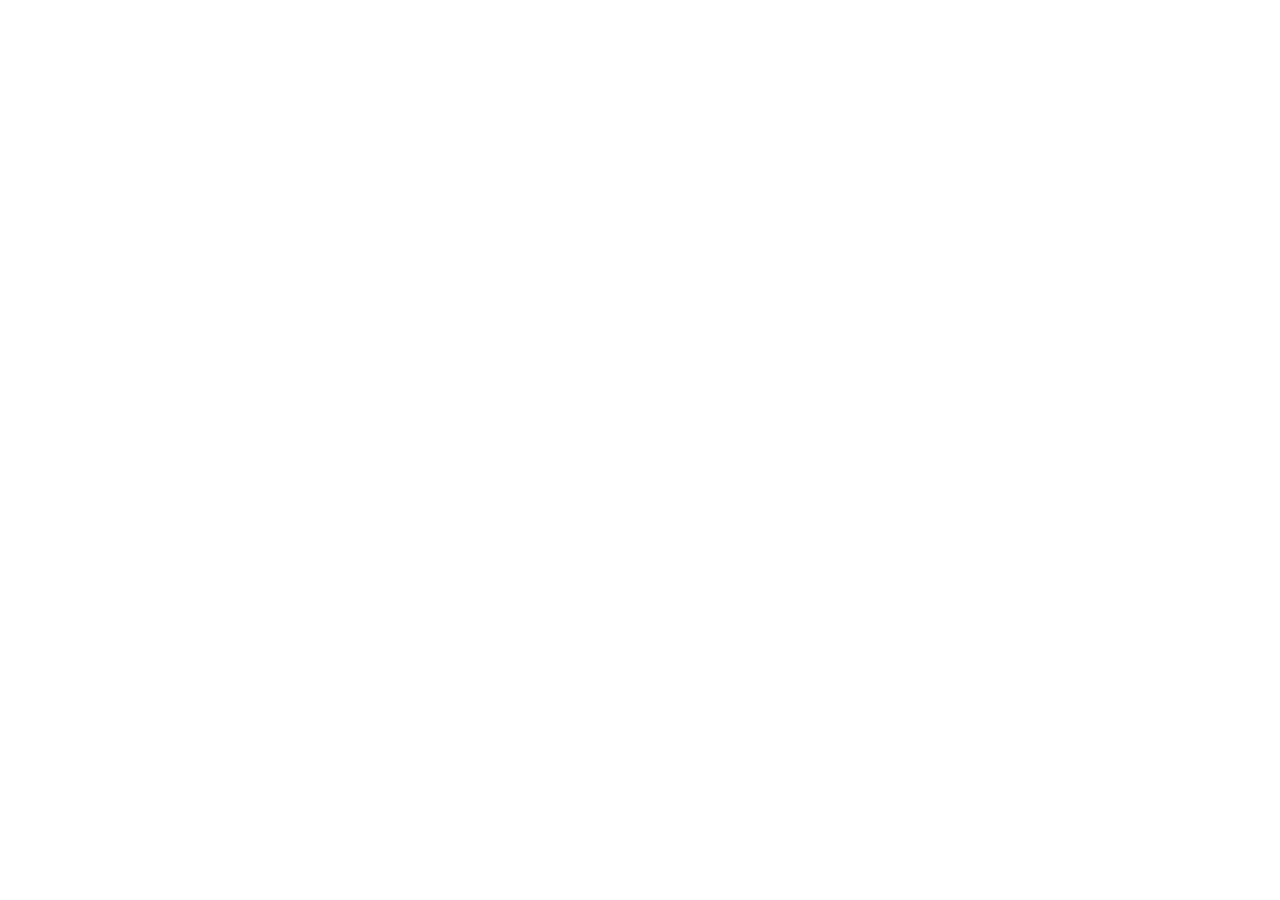
==== html/index.html @ 3e8e77e6 "estructura" ====
<!DOCTYPE html>
<html lang="es"> 
<head>
<meta charset="UTF-8">
<meta name="viewport" content="width=device-width, initial-scale=1.0">
<title>Presentacion</title>
<link rel="stylesheet" href="../CSS/stilos.css">
<link rel="preconnect" href="https://fonts.googleapis.com">
<link rel="preconnect" href="https://fonts.gstatic.com" crossorigin>
<link href="https://fonts.googleapis.com/css2?family=Glegoo:wght@400;700&display=swap" rel="stylesheet">
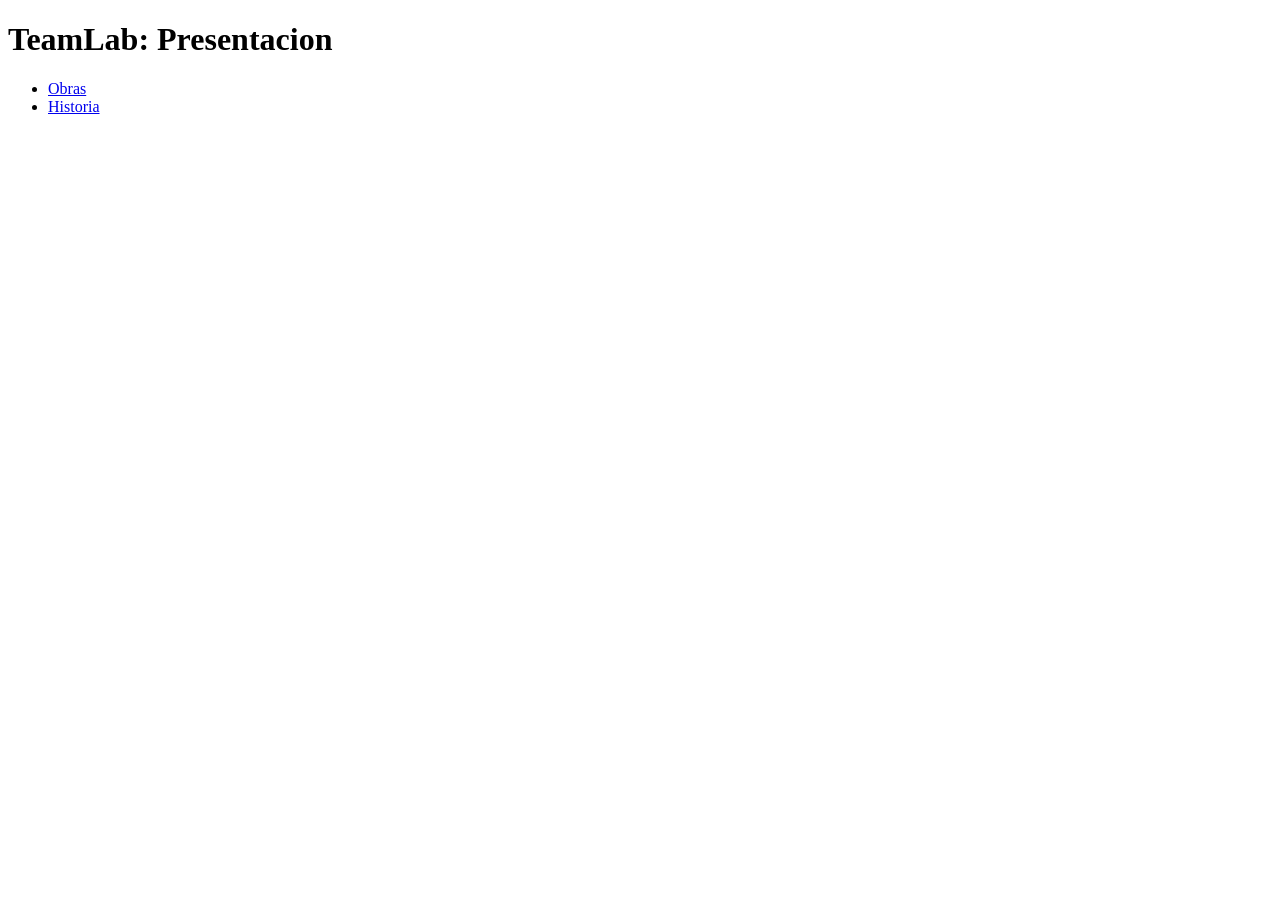
==== commit 47b08e4b: "+body y header" ====
--- a/html/index.html
+++ b/html/index.html
@@ -7,4 +7,15 @@
 <link rel="stylesheet" href="../CSS/stilos.css">
 <link rel="preconnect" href="https://fonts.googleapis.com">
 <link rel="preconnect" href="https://fonts.gstatic.com" crossorigin>
-<link href="https://fonts.googleapis.com/css2?family=Glegoo:wght@400;700&display=swap" rel="stylesheet">+<link href="https://fonts.googleapis.com/css2?family=Glegoo:wght@400;700&display=swap" rel="stylesheet">
+</head>
+<body>
+ <header>
+        <h1>TeamLab: Presentacion</h1>
+        <nav>
+            <ul>
+                <li><a href="obras.html">Obras</a></li>
+                <li><a href="historia.html">Historia</a></li>
+            </ul>
+        </nav>
+</header>
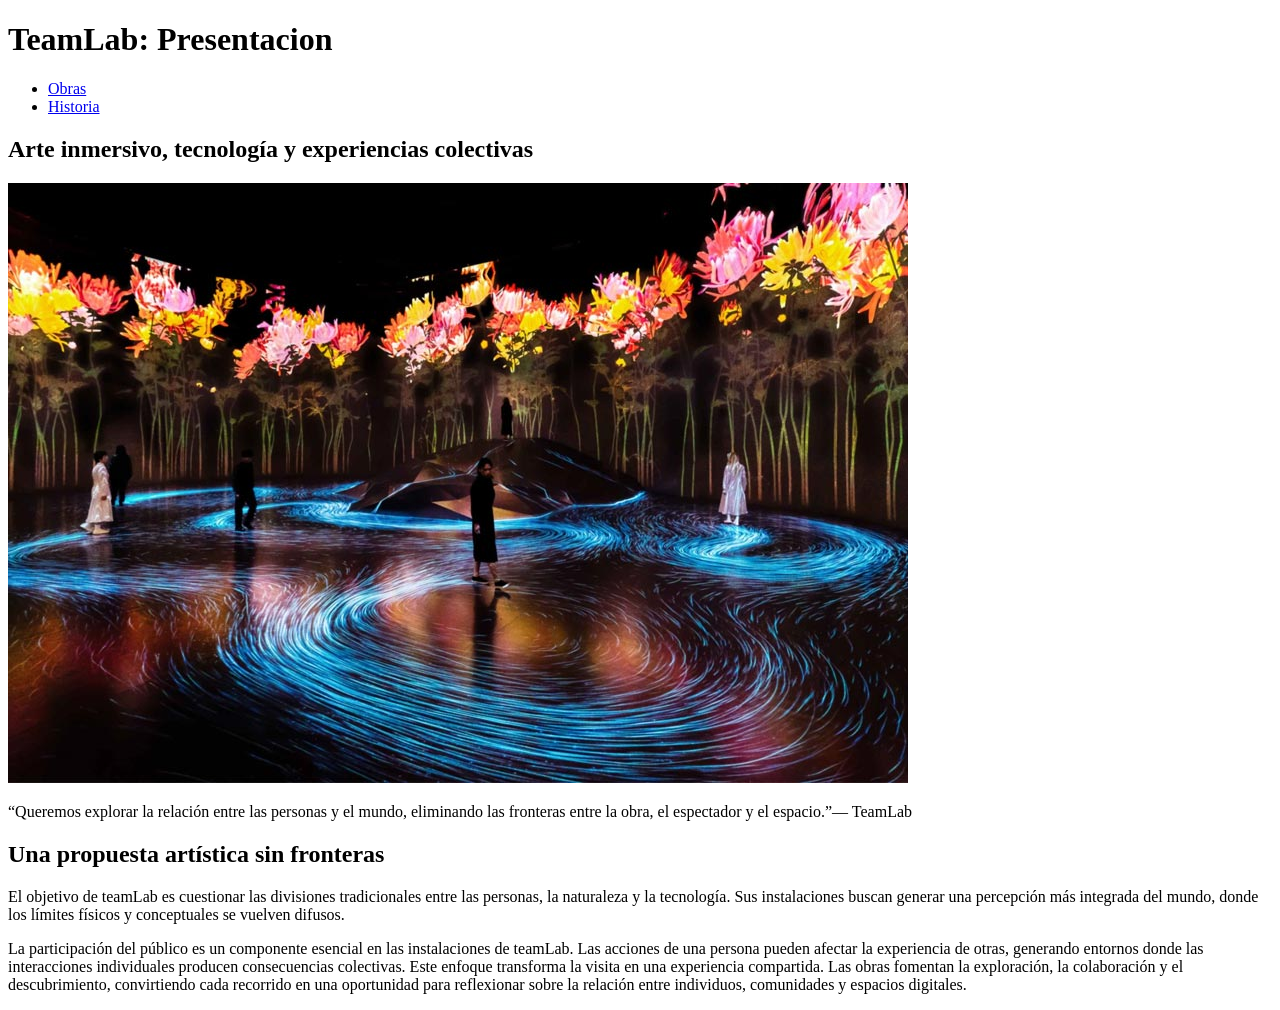
==== commit 17fcf24a: "+main, section y textos con informacion" ====
--- a/html/index.html
+++ b/html/index.html
@@ -18,4 +18,18 @@
                 <li><a href="historia.html">Historia</a></li>
             </ul>
         </nav>
-</header>+</header>
+<main>       
+ <section>
+    <h2> Arte inmersivo, tecnología y experiencias colectivas</h2>
+       <img src="../imagenes/teamlab-2.jpg" alt="Obra de teamLab">
+       <p>“Queremos explorar la relación entre las personas y el mundo, eliminando las fronteras entre la obra, el espectador y el espacio.”— TeamLab</p>
+</section>
+<section>
+    <h2>Una propuesta artística sin fronteras</h2>
+       <p>El objetivo de teamLab es cuestionar las divisiones tradicionales entre las personas, la naturaleza y la tecnología. Sus instalaciones buscan generar una percepción más integrada del mundo, donde los límites físicos y conceptuales se vuelven difusos.</p>      
+</section>
+<p>La participación del público es un componente esencial en las instalaciones de teamLab. Las acciones de una persona pueden afectar la experiencia de otras, generando entornos donde las interacciones individuales producen consecuencias colectivas.
+Este enfoque transforma la visita en una experiencia compartida. Las obras fomentan la exploración, la colaboración y el descubrimiento, convirtiendo cada recorrido en una oportunidad para reflexionar sobre la relación entre individuos, comunidades y espacios digitales.</p>
+</section>
+</main>
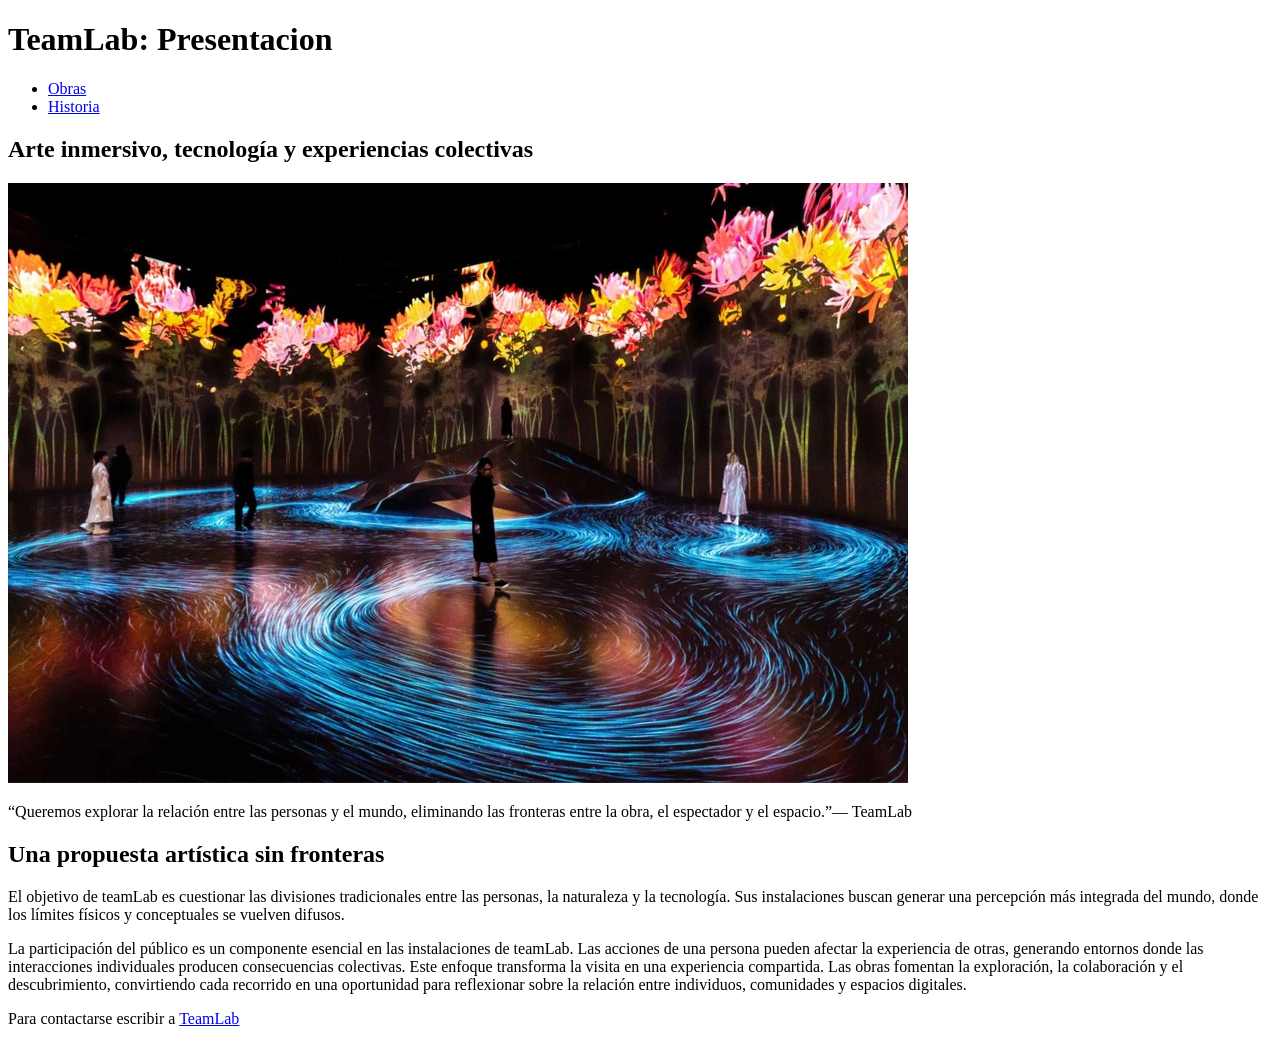
==== commit 02e2b3a0: "footer" ====
--- a/html/index.html
+++ b/html/index.html
@@ -29,7 +29,13 @@
     <h2>Una propuesta artística sin fronteras</h2>
        <p>El objetivo de teamLab es cuestionar las divisiones tradicionales entre las personas, la naturaleza y la tecnología. Sus instalaciones buscan generar una percepción más integrada del mundo, donde los límites físicos y conceptuales se vuelven difusos.</p>      
 </section>
-<p>La participación del público es un componente esencial en las instalaciones de teamLab. Las acciones de una persona pueden afectar la experiencia de otras, generando entornos donde las interacciones individuales producen consecuencias colectivas.
+<section>
+    <p>La participación del público es un componente esencial en las instalaciones de teamLab. Las acciones de una persona pueden afectar la experiencia de otras, generando entornos donde las interacciones individuales producen consecuencias colectivas.
 Este enfoque transforma la visita en una experiencia compartida. Las obras fomentan la exploración, la colaboración y el descubrimiento, convirtiendo cada recorrido en una oportunidad para reflexionar sobre la relación entre individuos, comunidades y espacios digitales.</p>
 </section>
-</main>+</main>
+<footer>
+      <p>Para contactarse escribir a <a href="mailto:teamlab@artedigital.com">TeamLab</a></p>   
+    </footer>
+  </body>
+</html>
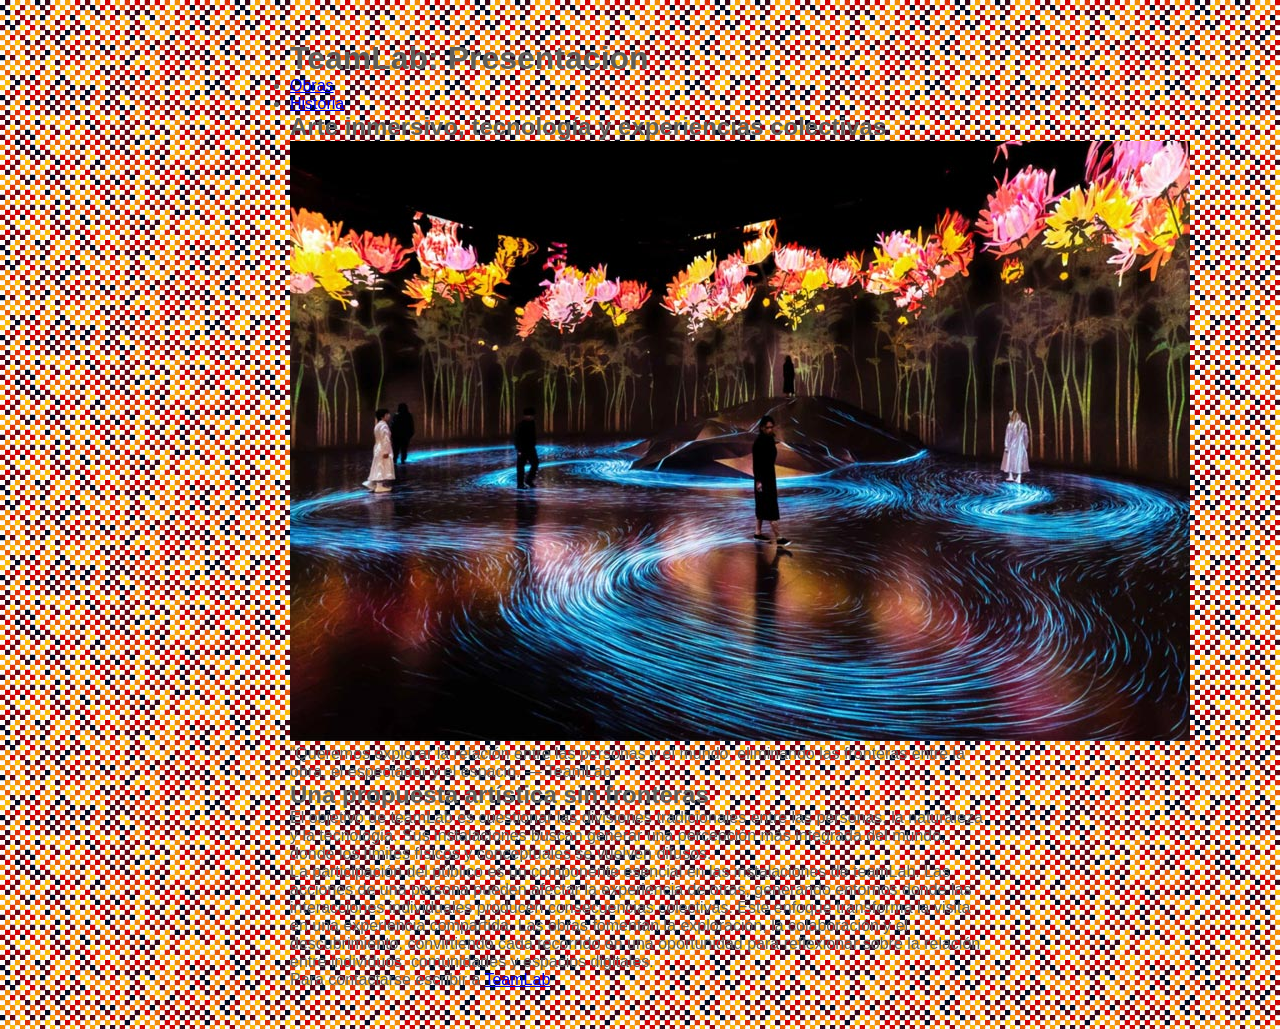
==== commit bad0dc32: "estilos" ====
--- a/html/index.html
+++ b/html/index.html
@@ -4,7 +4,7 @@
 <meta charset="UTF-8">
 <meta name="viewport" content="width=device-width, initial-scale=1.0">
 <title>Presentacion</title>
-<link rel="stylesheet" href="../CSS/stilos.css">
+<link rel="stylesheet" href="../CSS/styles.css">
 <link rel="preconnect" href="https://fonts.googleapis.com">
 <link rel="preconnect" href="https://fonts.gstatic.com" crossorigin>
 <link href="https://fonts.googleapis.com/css2?family=Glegoo:wght@400;700&display=swap" rel="stylesheet">
--- a/CSS/styles.css
+++ b/CSS/styles.css
@@ -0,0 +1,17 @@
+* {
+    box-sizing: border-box;
+    margin: 0;
+    padding: 0;
+}
+body { 
+    font-family: 'Glegoo', sans-serif; max-width: 700px;
+  width: 100%;
+  background-color: #fdf6ec;
+  color: #5f5e5a;
+  margin: 2.5rem auto;
+  padding: 0;
+  border-radius: 12px;
+  overflow: hidden;
+  background-image: url('../imagenes/fondo.jpg');
+
+}
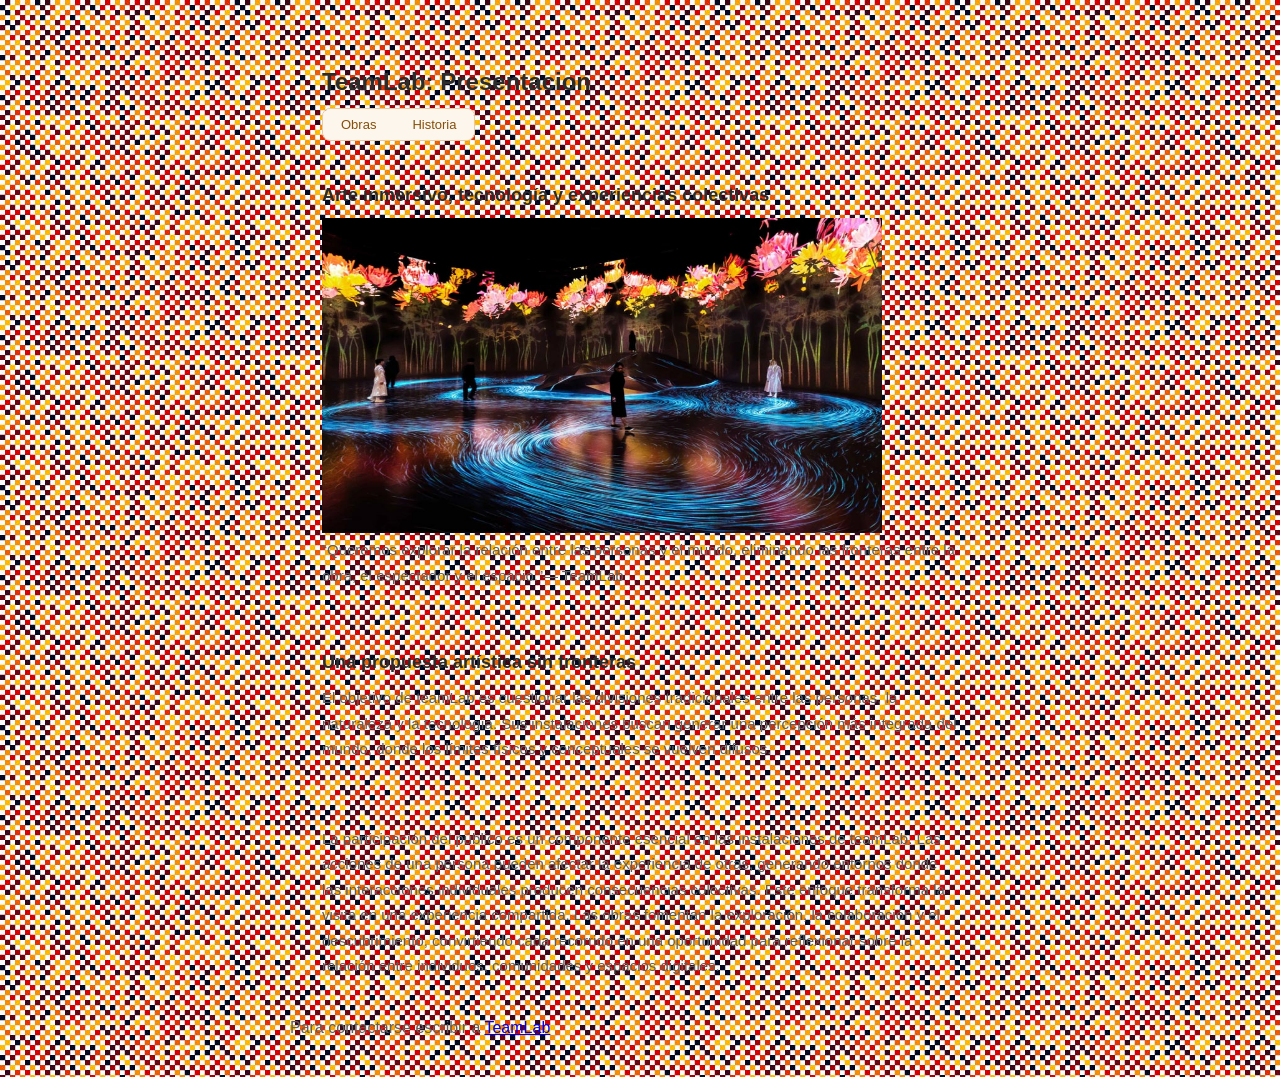
==== commit 4e59a732: "estilo-main" ====
--- a/html/index.html
+++ b/html/index.html
@@ -22,7 +22,7 @@
 <main>       
  <section>
     <h2> Arte inmersivo, tecnología y experiencias colectivas</h2>
-       <img src="../imagenes/teamlab-2.jpg" alt="Obra de teamLab">
+       <img src="../imagenes/teamlab-2.jpg" alt="Obra de teamLab" width="560" height="315">
        <p>“Queremos explorar la relación entre las personas y el mundo, eliminando las fronteras entre la obra, el espectador y el espacio.”— TeamLab</p>
 </section>
 <section>
--- a/CSS/styles.css
+++ b/CSS/styles.css
@@ -13,5 +13,59 @@
   border-radius: 12px;
   overflow: hidden;
   background-image: url('../imagenes/fondo.jpg');
-
+}
+header {
+  padding: 1.75rem 2rem 1.25rem;
+}
+header h1 {
+  font-size: 24px;
+  color: #2c2c2a;
+  margin: 0 0 0.75rem;
+  text-align: left;
+}
+nav ul {
+  display: flex;
+  list-style: none;
+  margin: 0;
+  padding: 0;
+  border: 1px solid #e8c9a0;
+  border-radius: 8px;
+  overflow: hidden;
+  width: fit-content;
+}
+nav ul li a {
+  display: block;
+  padding: 8px 18px;
+  font-size: 13px;
+  text-decoration: none;
+  background-color: #fdf6ec;
+  color: #854f0b;
+}
+nav ul li a:hover {
+  background-color: #2c2c2a;
+  color: #fdf6ec;
+}
+nav ul li a:link {
+  color: #854f0b;
+}
+ nav ul li a:visited {
+  color: #e05d2594;
+}
+ nav ul li a:active {
+  background-color: #d85a30;
+  color: #fdf6ec;
+ }
+ main section {
+  padding: 1.5rem 2rem;
+}
+ 
+main section h2 {
+  font-size: 18px;
+  color: #2c2c2a;
+  margin: 0 0 0.75rem;
+}
+main section p {
+  font-size: 15px;
+  line-height: 1.7;
+  margin: 0 0 1rem;
 }
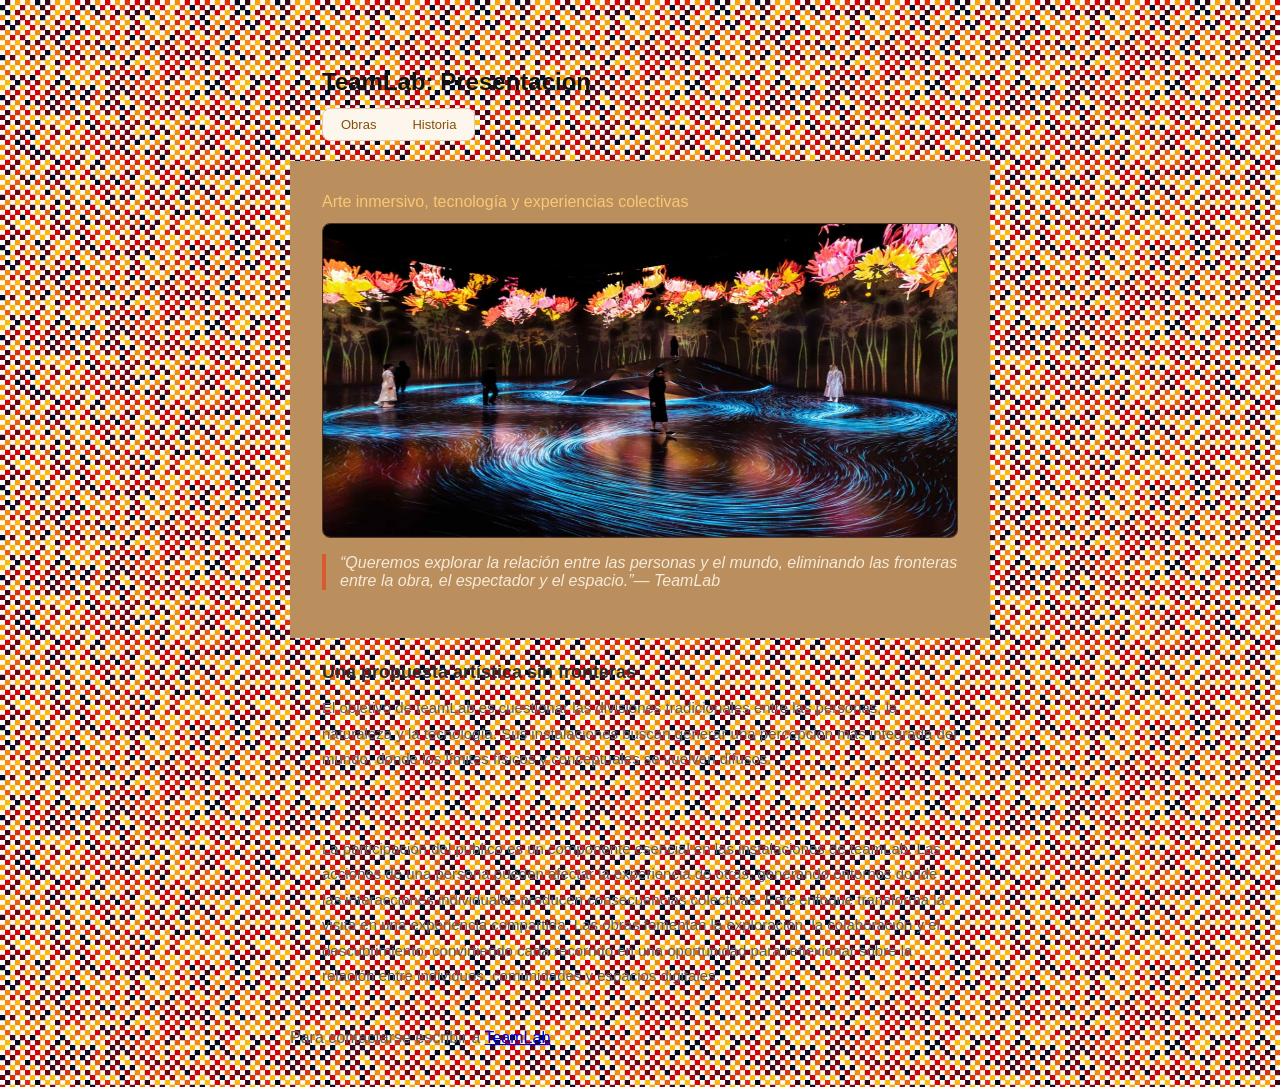
==== commit 1a9c7338: "modificacion p por blockquote y aplicancion de estilo a esta" ====
--- a/html/index.html
+++ b/html/index.html
@@ -23,7 +23,7 @@
  <section>
     <h2> Arte inmersivo, tecnología y experiencias colectivas</h2>
        <img src="../imagenes/teamlab-2.jpg" alt="Obra de teamLab" width="560" height="315">
-       <p>“Queremos explorar la relación entre las personas y el mundo, eliminando las fronteras entre la obra, el espectador y el espacio.”— TeamLab</p>
+       <blockquote>“Queremos explorar la relación entre las personas y el mundo, eliminando las fronteras entre la obra, el espectador y el espacio.”— TeamLab</blockquote>
 </section>
 <section>
     <h2>Una propuesta artística sin fronteras</h2>
--- a/CSS/styles.css
+++ b/CSS/styles.css
@@ -19,7 +19,7 @@
 }
 header h1 {
   font-size: 24px;
-  color: #2c2c2a;
+  color: #131312;
   margin: 0 0 0.75rem;
   text-align: left;
 }
@@ -68,4 +68,36 @@
   font-size: 15px;
   line-height: 1.7;
   margin: 0 0 1rem;
+}
+main section ul {
+  font-size: 15px;
+  line-height: 1.7;
+}
+main section:first-of-type {
+  background-color: #ba8f5d;
+  padding: 2rem;
+}
+main section:first-of-type h2 {
+  color: #fac775;
+  font-size: 16px;
+  font-weight: normal;
+}
+main section img,
+main section iframe {
+  display: block;
+  width: 100%;
+  max-width: 100%;
+  border: 1px solid #4a3525;
+  border-radius: 8px;
+  margin: 0.5rem 0;
+}
+blockquote {
+  border-left: 4px solid #d85a30;
+  padding-left: 14px;
+  margin: 1rem 0;
+  font-style: italic;
+  color: #4a3525;
+}
+main section:first-of-type blockquote {
+  color: #f5e9d8;
 }
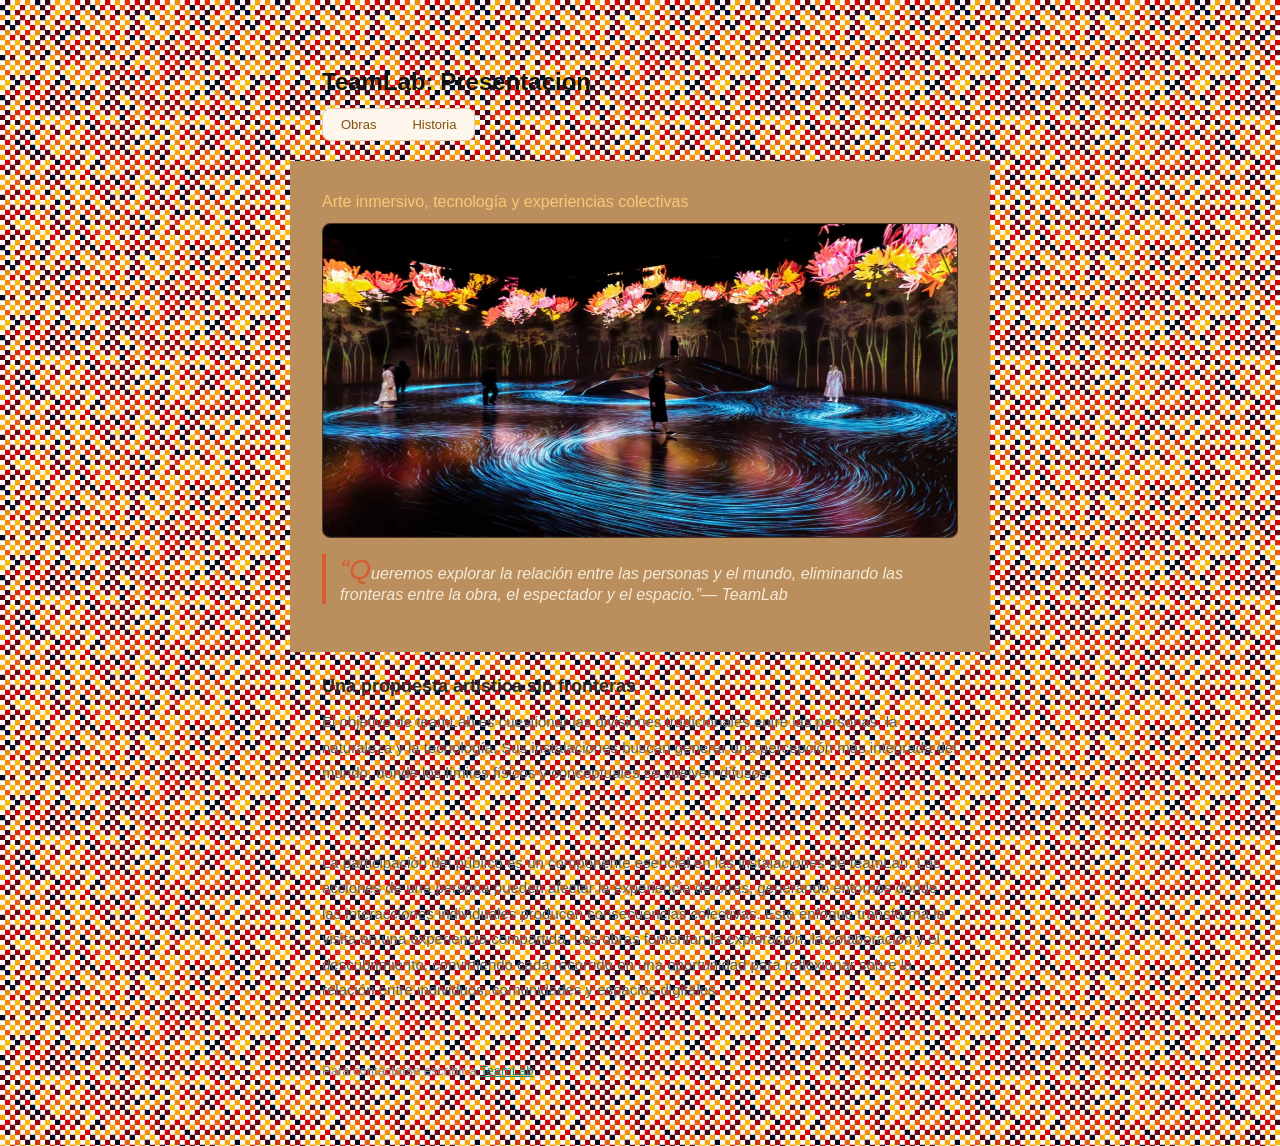
==== commit c2c4f8cf: "corrección" ====
--- a/html/index.html
+++ b/html/index.html
@@ -14,8 +14,8 @@
         <h1>TeamLab: Presentacion</h1>
         <nav>
             <ul>
-                <li><a href="obras.html">Obras</a></li>
-                <li><a href="historia.html">Historia</a></li>
+                <li><a href="html/obras.html">Obras</a></li>
+                <li><a href="html/historia.html">Historia</a></li>
             </ul>
         </nav>
 </header>
--- a/CSS/styles.css
+++ b/CSS/styles.css
@@ -100,4 +100,17 @@
 }
 main section:first-of-type blockquote {
   color: #f5e9d8;
+}
+blockquote::first-letter {
+  font-size: 28px;
+  color: #d85a30;
+}
+footer {
+  padding: 1.25rem 2rem 1.75rem;
+  font-size: 13px;
+  color: #888780;
+}
+ 
+footer a {
+  color: #178f6e;
 }
